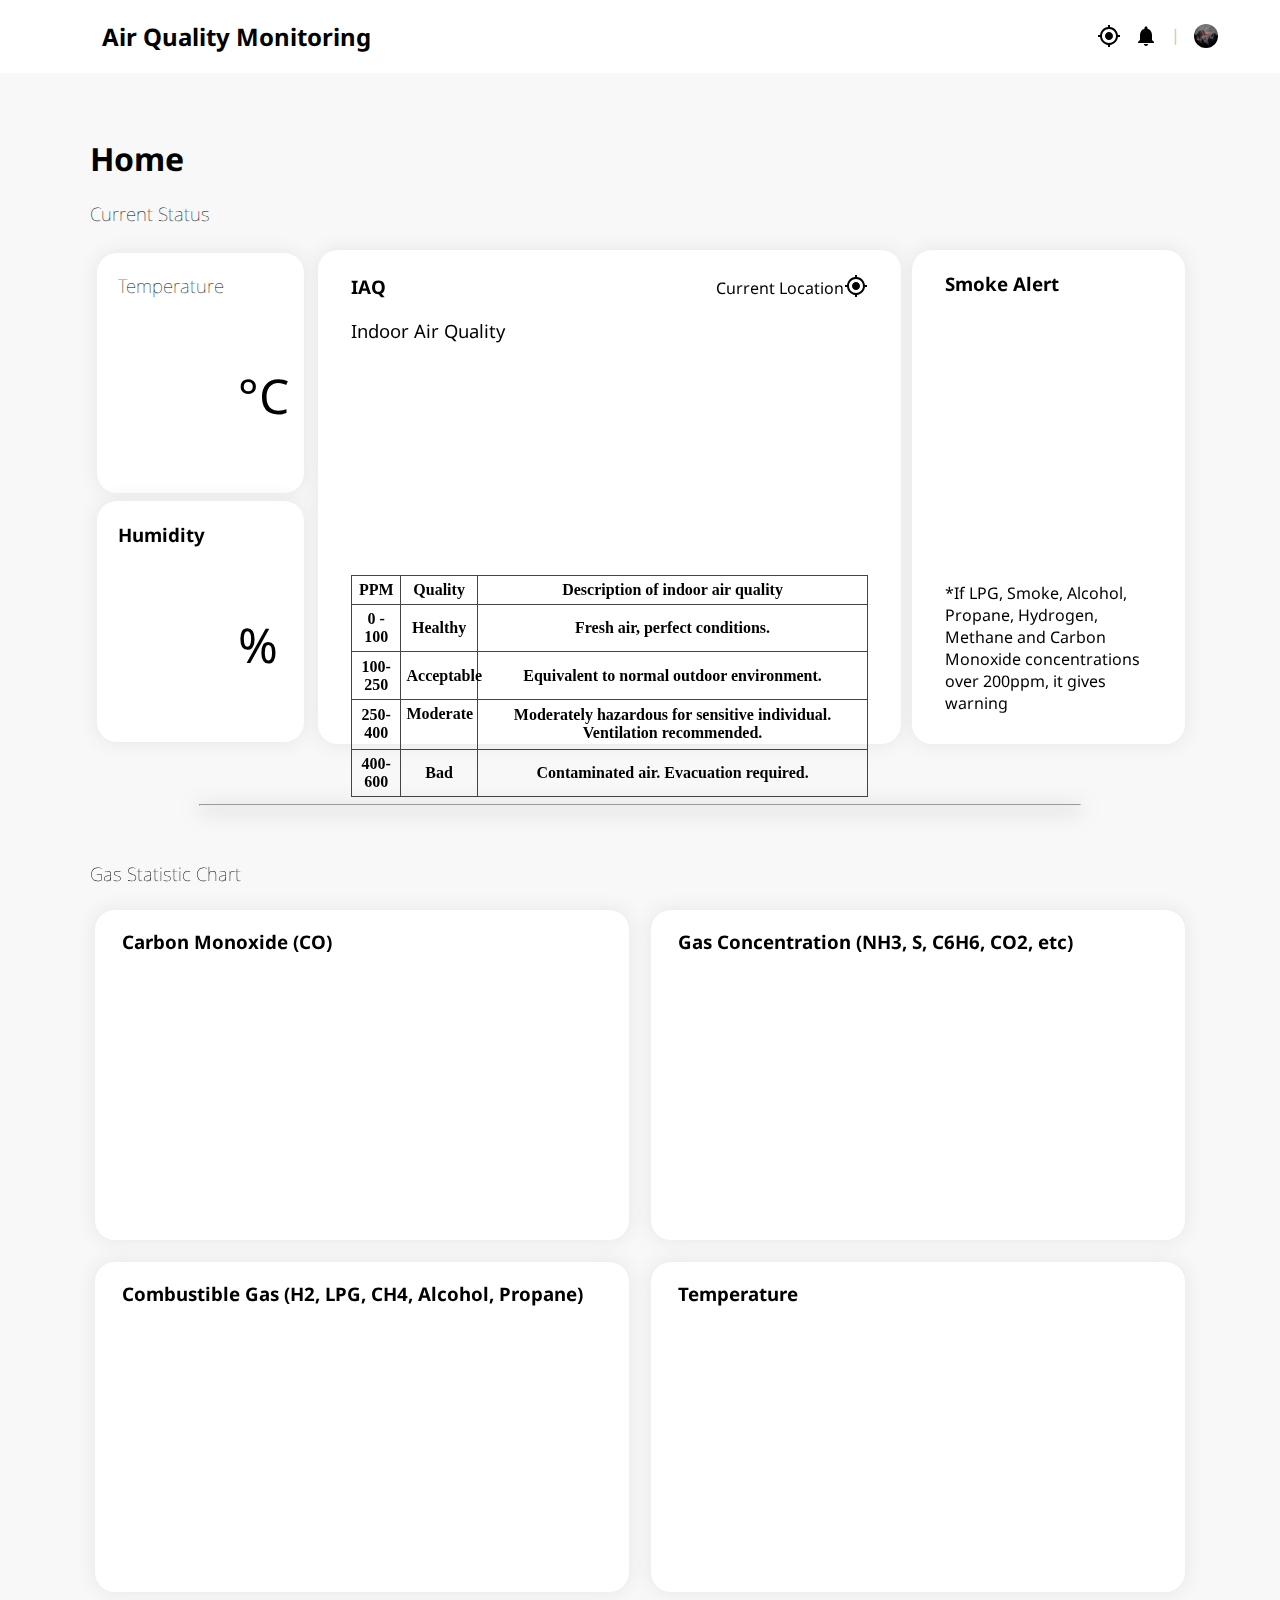
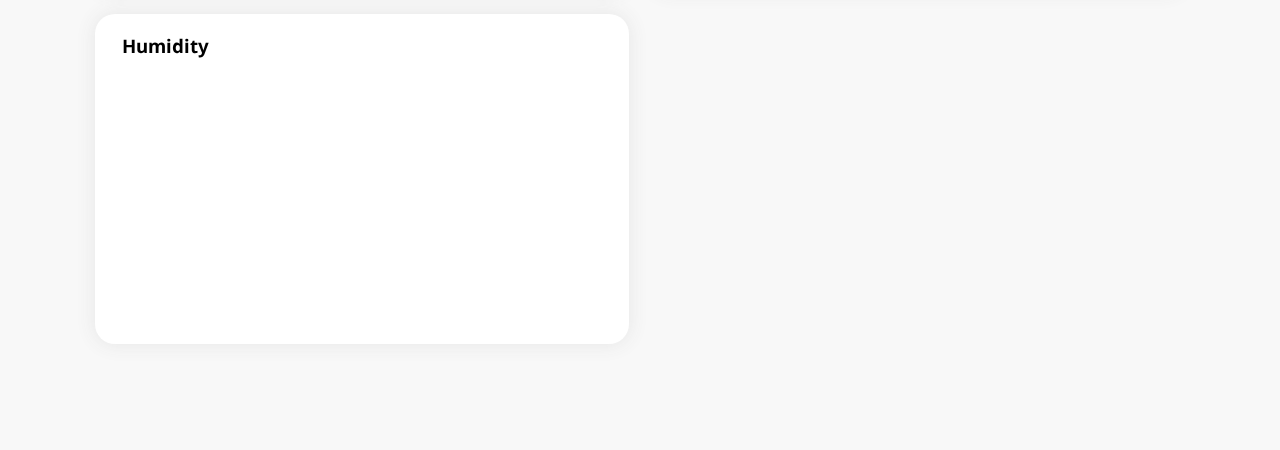
==== index.html @ 2b1e6136 "test" ====
<!DOCTYPE html>
<html lang="en">
  <head>
    <meta charset="UTF-8" />
    <meta http-equiv="X-UA-Compatible" content="IE=edge" />
    <meta name="viewport" content="width=device-width, initial-scale=1.0" />
    <title>Air Quality Monitoring</title>
    <link rel="stylesheet" type="text/css" href="CSS\main.css" />
  </head>
  <body>
    <!-- HEADER -->
    <div class="header">
      <div class="logo">
        <h2>Air Quality Monitoring</h2>
      </div>
      <div class="header-right">
        <ul>
          <li class="location">
            <svg
              xmlns="http://www.w3.org/2000/svg"
              height="24px"
              viewBox="0 0 24 24"
              width="24px"
              fill="#000000"
            >
              <path d="M0 0h24v24H0z" fill="none" />
              <path
                d="M12 8c-2.21 0-4 1.79-4 4s1.79 4 4 4 4-1.79 4-4-1.79-4-4-4zm8.94 3c-.46-4.17-3.77-7.48-7.94-7.94V1h-2v2.06C6.83 3.52 3.52 6.83 3.06 11H1v2h2.06c.46 4.17 3.77 7.48 7.94 7.94V23h2v-2.06c4.17-.46 7.48-3.77 7.94-7.94H23v-2h-2.06zM12 19c-3.87 0-7-3.13-7-7s3.13-7 7-7 7 3.13 7 7-3.13 7-7 7z"
              />
            </svg>
          </li>
          <li class="notification">
            <svg
              xmlns="http://www.w3.org/2000/svg"
              height="24px"
              viewBox="0 0 24 24"
              width="24px"
              fill="#000000"
            >
              <path
                d="M12 22c1.1 0 2-.9 2-2h-4c0 1.1.89 2 2 2zm6-6v-5c0-3.07-1.64-5.64-4.5-6.32V4c0-.83-.67-1.5-1.5-1.5s-1.5.67-1.5 1.5v.68C7.63 5.36 6 7.92 6 11v5l-2 2v1h16v-1l-2-2z"
              />
            </svg>
          </li>
          <li class="line">|</li>
          <li>
            <img
              class="profile"
              src="images/profile_image.jpg"
              alt="Profile"
              width="24px"
              height="24px"
            />
          </li>
        </ul>
      </div>
    </div>

    <!-- CONTENTS -->
    <div class="container">
      <h1>Home</h1>
      <h3>Current Status</h3>


      <!-- IAQ for mobile -->
      <div class="iqa_mobile">
        <div class = "iqa_title">
        <h3>IAQ</h3>
        <div class="current_lo">
          <h3 >Current Locationㅤ</h3> 
            <svg
            xmlns="http://www.w3.org/2000/svg"
            height="24px"
            viewBox="0 0 24 24"
            width="24px"
            fill="#000000"
          >
            <path d="M0 0h24v24H0z" fill="none" />
            <path
              d="M12 8c-2.21 0-4 1.79-4 4s1.79 4 4 4 4-1.79 4-4-1.79-4-4-4zm8.94 3c-.46-4.17-3.77-7.48-7.94-7.94V1h-2v2.06C6.83 3.52 3.52 6.83 3.06 11H1v2h2.06c.46 4.17 3.77 7.48 7.94 7.94V23h2v-2.06c4.17-.46 7.48-3.77 7.94-7.94H23v-2h-2.06zM12 19c-3.87 0-7-3.13-7-7s3.13-7 7-7 7 3.13 7 7-3.13 7-7 7z"
            />
          </svg></div>
        </div>
          <p>Indoor Air Quality</p>
        <iframe class="p"

          src="https://thingspeak.com/channels/1562319/widgets/403340"
        ></iframe>
        

        </p>
      </div>


      <!-- Temperature & Humidity -->
      <div class="flex-container">
        <div class="col">
          <div class="box_1">
            <h3>Temperature</h3>
            <div class="temp">
              <iframe
                width="70%"
                src="https://thingspeak.com/channels/1562319/widgets/402794"
              ></iframe>
              <p>°C</p>
            </div>
          </div>
          <div class="box_2">
            <h3>Humidity</h3>
            <div class="temp">
              <iframe
                width="70%"
                src="https://thingspeak.com/channels/1562319/widgets/404538"
              ></iframe>
              <p>%</p>
            </div>
          </div>
        </div>

        <!-- IAQ index -->
        <div class="box_3" style="flex-grow: 1">
          <div class="iaq_title">
          <h3>IAQ</h3>
          <div class="current_location">
          <p >Current Locationㅤ</p> 
            <svg
            xmlns="http://www.w3.org/2000/svg"
            height="24px"
            viewBox="0 0 24 24"
            width="24px"
            fill="#000000"
          >
            <path d="M0 0h24v24H0z" fill="none" />
            <path
              d="M12 8c-2.21 0-4 1.79-4 4s1.79 4 4 4 4-1.79 4-4-1.79-4-4-4zm8.94 3c-.46-4.17-3.77-7.48-7.94-7.94V1h-2v2.06C6.83 3.52 3.52 6.83 3.06 11H1v2h2.06c.46 4.17 3.77 7.48 7.94 7.94V23h2v-2.06c4.17-.46 7.48-3.77 7.94-7.94H23v-2h-2.06zM12 19c-3.87 0-7-3.13-7-7s3.13-7 7-7 7 3.13 7 7-3.13 7-7 7z"
            />
          </svg></div>
        </div>
          <p>Indoor Air Quality</p>
        

          <iframe
            width="100%"
            height="47%"
            src="https://thingspeak.com/channels/1562319/widgets/403340"
          ></iframe>
          <p class="iaq_p">
            <!-- <br>*0-400 ppm: Healthy. Fresh air, perfect conditions.
            <br> 400-600 ppm: Good. Equivalent to normal outdoor environment.
            <br> 600-1000 ppm: Moderate. Acceptable level. Ventilation recommended.
            <br>1000- ppm: Bad. Contaminated indoor air. Ventilation required. -->
            
            <table>
              <tr>
                <th>PPM</th>
                <th>Quality</th>
                <th>Description of indoor air quality</th>
              </tr>
              <tr>
                <td>0 - 100 </td>
                <td>Healthy</td>
                <td>Fresh air, perfect conditions.</td>
              </tr>
              <tr>
                <td>100-250 </td>
                <td>Acceptable</td>
                <td>Equivalent to normal outdoor environment.</td>
              </tr>
              <tr>
                <td>250-400 </td>
                <td>Moderateㅤ</td>
                <td>Moderately hazardous for sensitive individual. Ventilation recommended.</td>
              </tr>
              <tr>
                <td>400-600 </td>
                <td>Bad</td>
                <td>Contaminated air. Evacuation required.</td>
              </tr>
            </table>
          
          </p>
        </div>


        <!-- Smoke alert -->
        <div class="box_4">
          <h3>Smoke Alert</h3>

          <iframe 
            width="100%"
            height="50%"
            src="https://thingspeak.com/channels/1562319/widgets/403341"
          ></iframe>
          <p>
            *If LPG, Smoke, Alcohol, Propane, Hydrogen, Methane and Carbon
            Monoxide concentrations over 200ppm, it gives warning
          </p>
        </div>
      </div>
      <hr />


      <!-- Chart section -->
      <h3>Gas Statistic Chart</h3>
      <div class="flex_container">

        <div class="box">
          <h3>Carbon Monoxide (CO)</h3>
          <p><iframe id="chart"
            style="margin: 0px"
            width="100%"
            height="70%"
            src="https://thingspeak.com/channels/1562319/charts/5?bgcolor=%23ffffff&color=%23d62020&dynamic=true&results=60&type=line&update=15"
          ></iframe></p>
        </div>

        <div class="box">
          <h3>Gas Concentration (NH3, S, C6H6, CO2, etc)</h3>
          
          <p><iframe
            width="100%"
            height="70%"
            src="https://thingspeak.com/channels/1562319/charts/3?bgcolor=%23ffffff&color=%23d62020&dynamic=true&results=60&type=line&update=15"
            frameborder="0"
          ></iframe></p>
        </div>

        <div class="box">
          <h3>Combustible Gas (H2, LPG, CH4, Alcohol, Propane)</h3>
        <p><iframe 
          width="100%"
          height="70%"
          src="https://thingspeak.com/channels/1562319/charts/4?bgcolor=%23ffffff&color=%23d62020&dynamic=true&results=60&type=line&yaxis=ppm">
        <p></iframe>
      </div>

      <div class="box">
        <h3>Temperature</h3>
        <p><iframe 
        width="100%"
        height="70%"
        src="https://thingspeak.com/channels/1562319/charts/1?bgcolor=%23ffffff&color=%23d62020&dynamic=true&results=60&title=Temperature&type=line"></iframe>
      </p></div>

      <div class="box">
      <h3>Humidity</h3>
      <p><iframe 
      width="100%"
      height="70%"
      src="https://thingspeak.com/channels/1562319/charts/6?bgcolor=%23ffffff&color=%23d62020&dynamic=true&results=30&type=line"></iframe>
    </div></p>
      <br />
    </div>
  </body>
</html>
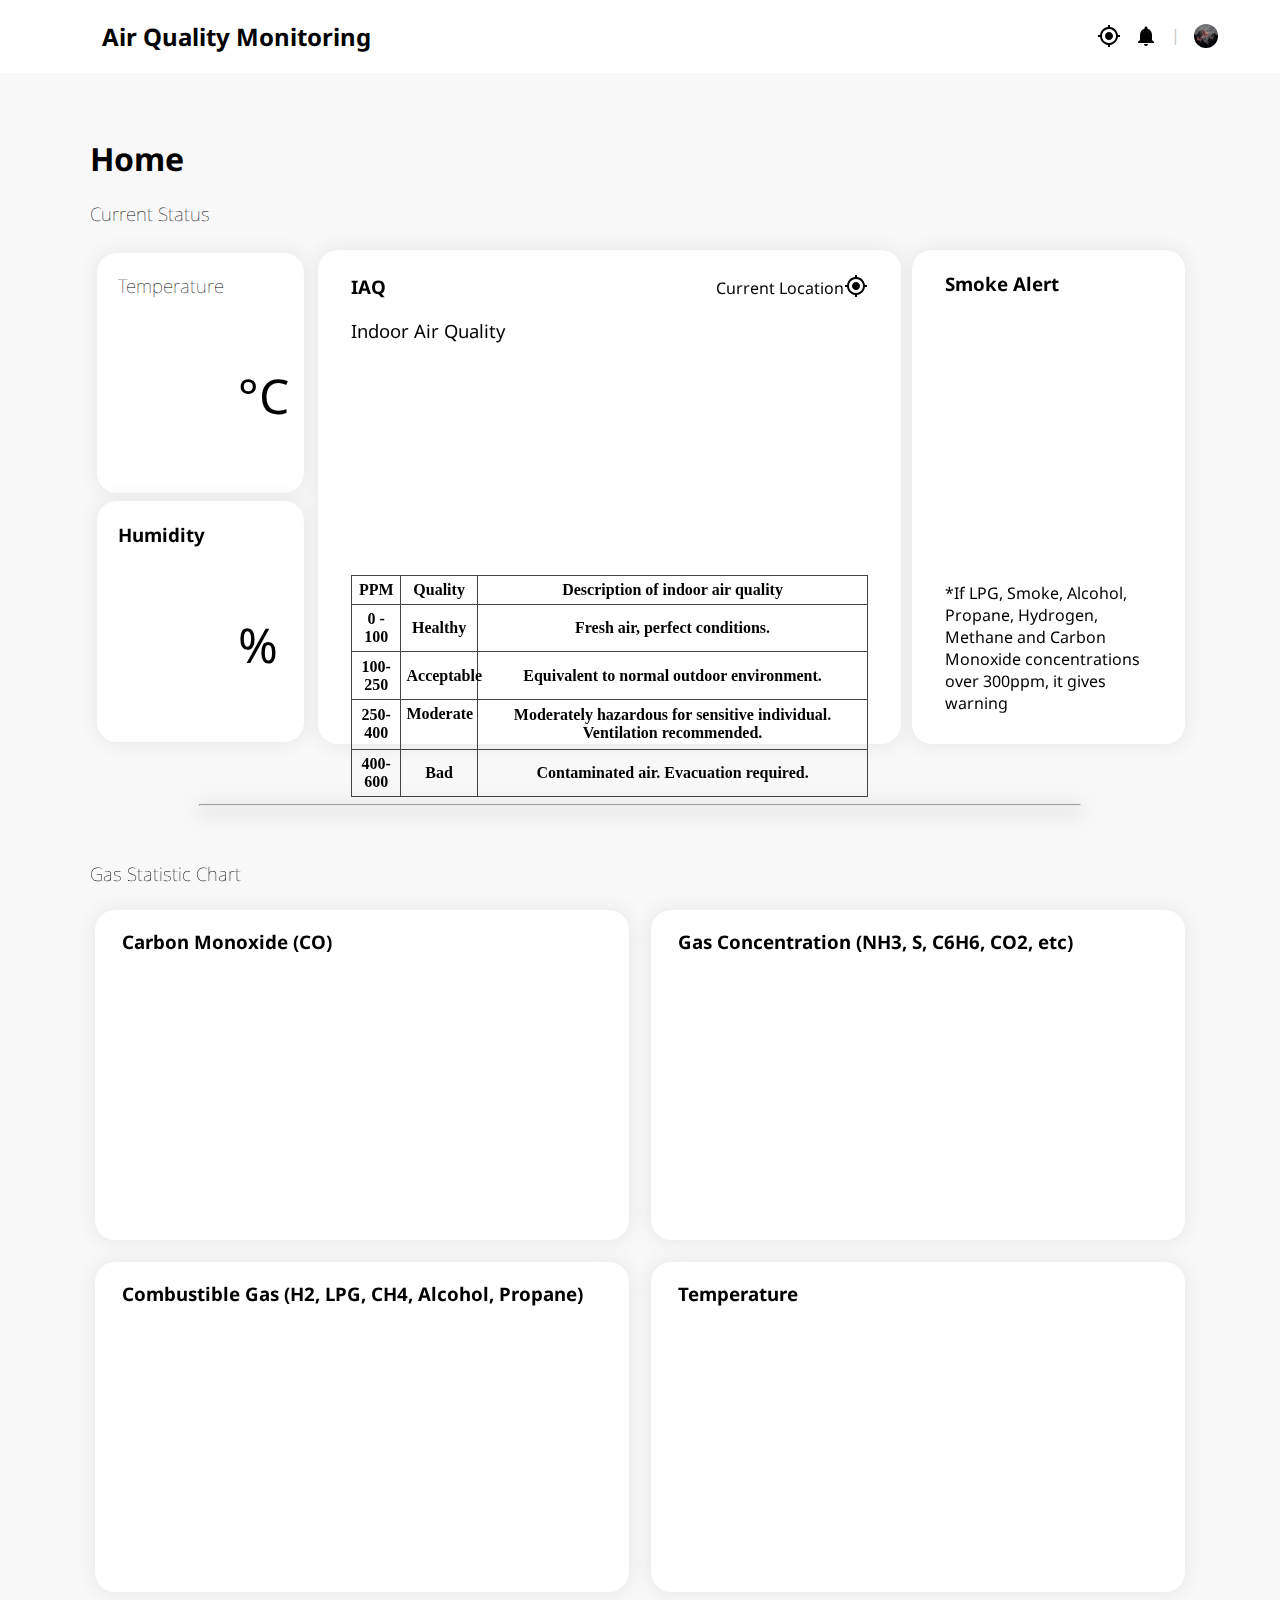
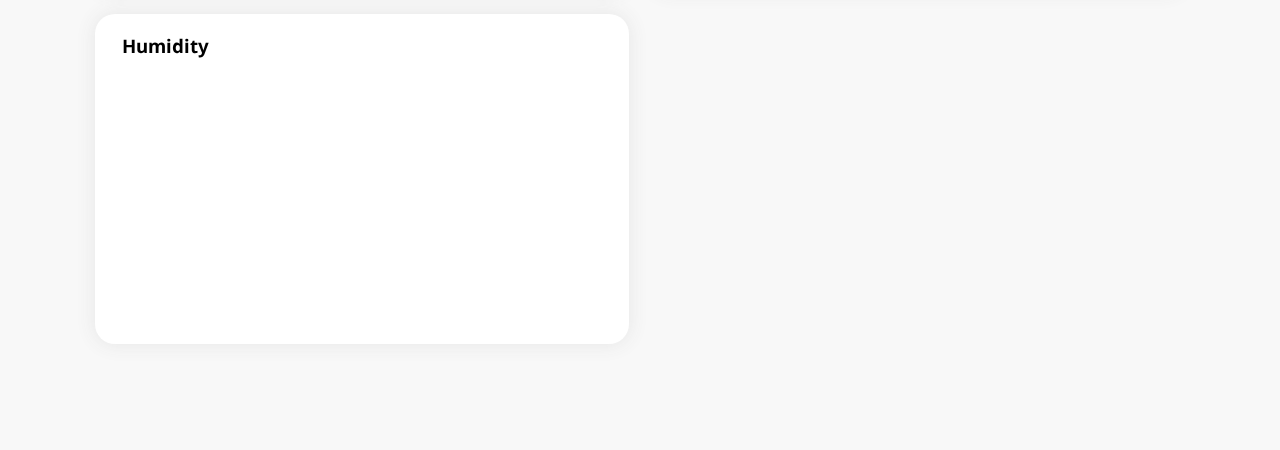
==== commit 038acc90: "fix beeper value to 300 and website info" ====
--- a/index.html
+++ b/index.html
@@ -193,7 +193,7 @@
           ></iframe>
           <p>
             *If LPG, Smoke, Alcohol, Propane, Hydrogen, Methane and Carbon
-            Monoxide concentrations over 200ppm, it gives warning
+            Monoxide concentrations over 300ppm, it gives warning
           </p>
         </div>
       </div>
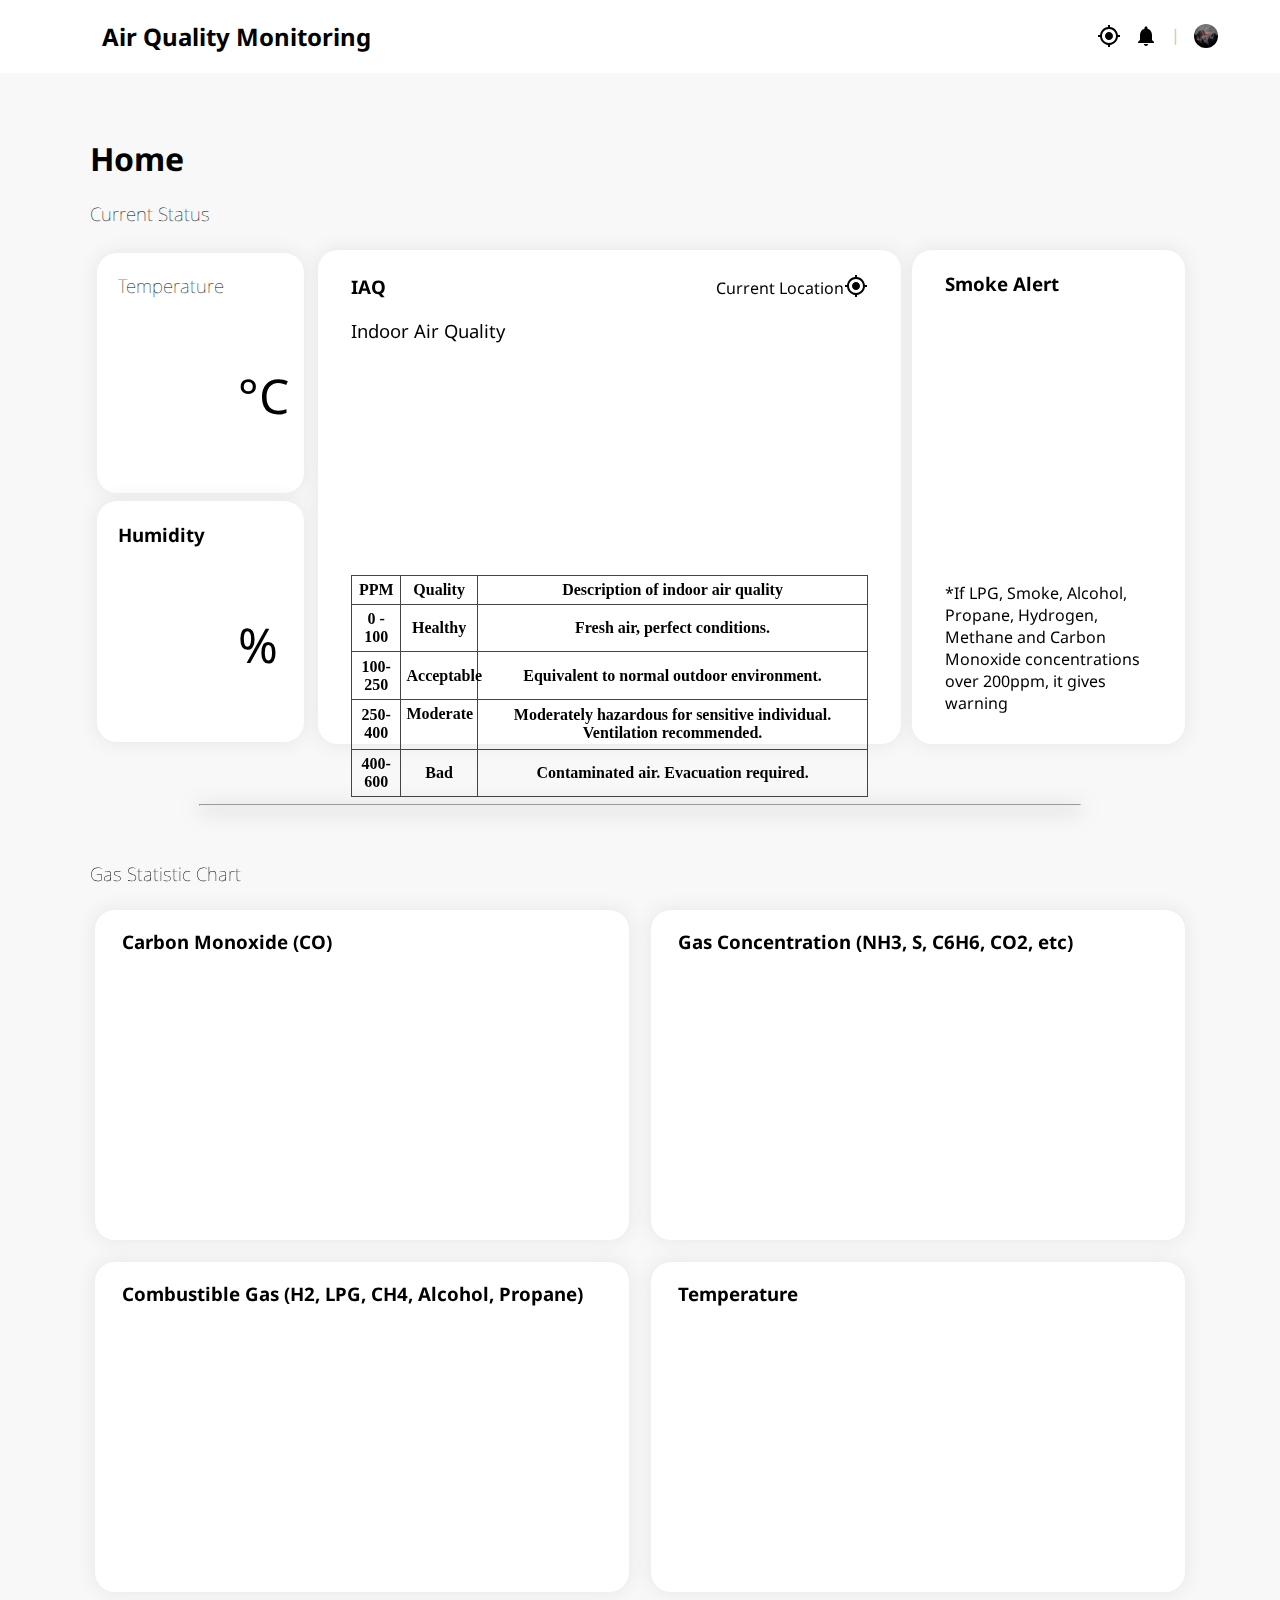
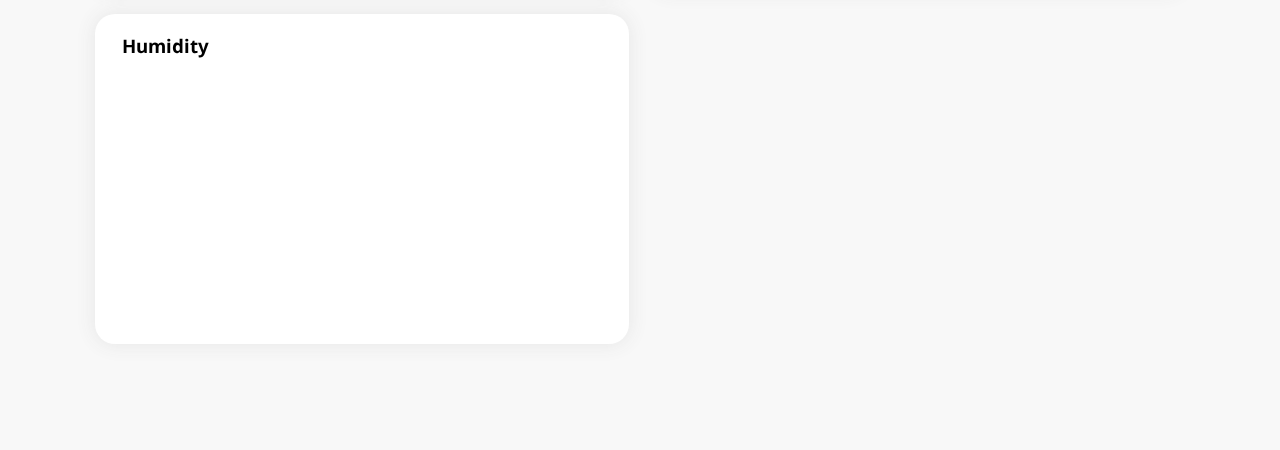
==== commit bfc97b37: "revert previous changes" ====
--- a/index.html
+++ b/index.html
@@ -193,7 +193,7 @@
           ></iframe>
           <p>
             *If LPG, Smoke, Alcohol, Propane, Hydrogen, Methane and Carbon
-            Monoxide concentrations over 300ppm, it gives warning
+            Monoxide concentrations over 200ppm, it gives warning
           </p>
         </div>
       </div>
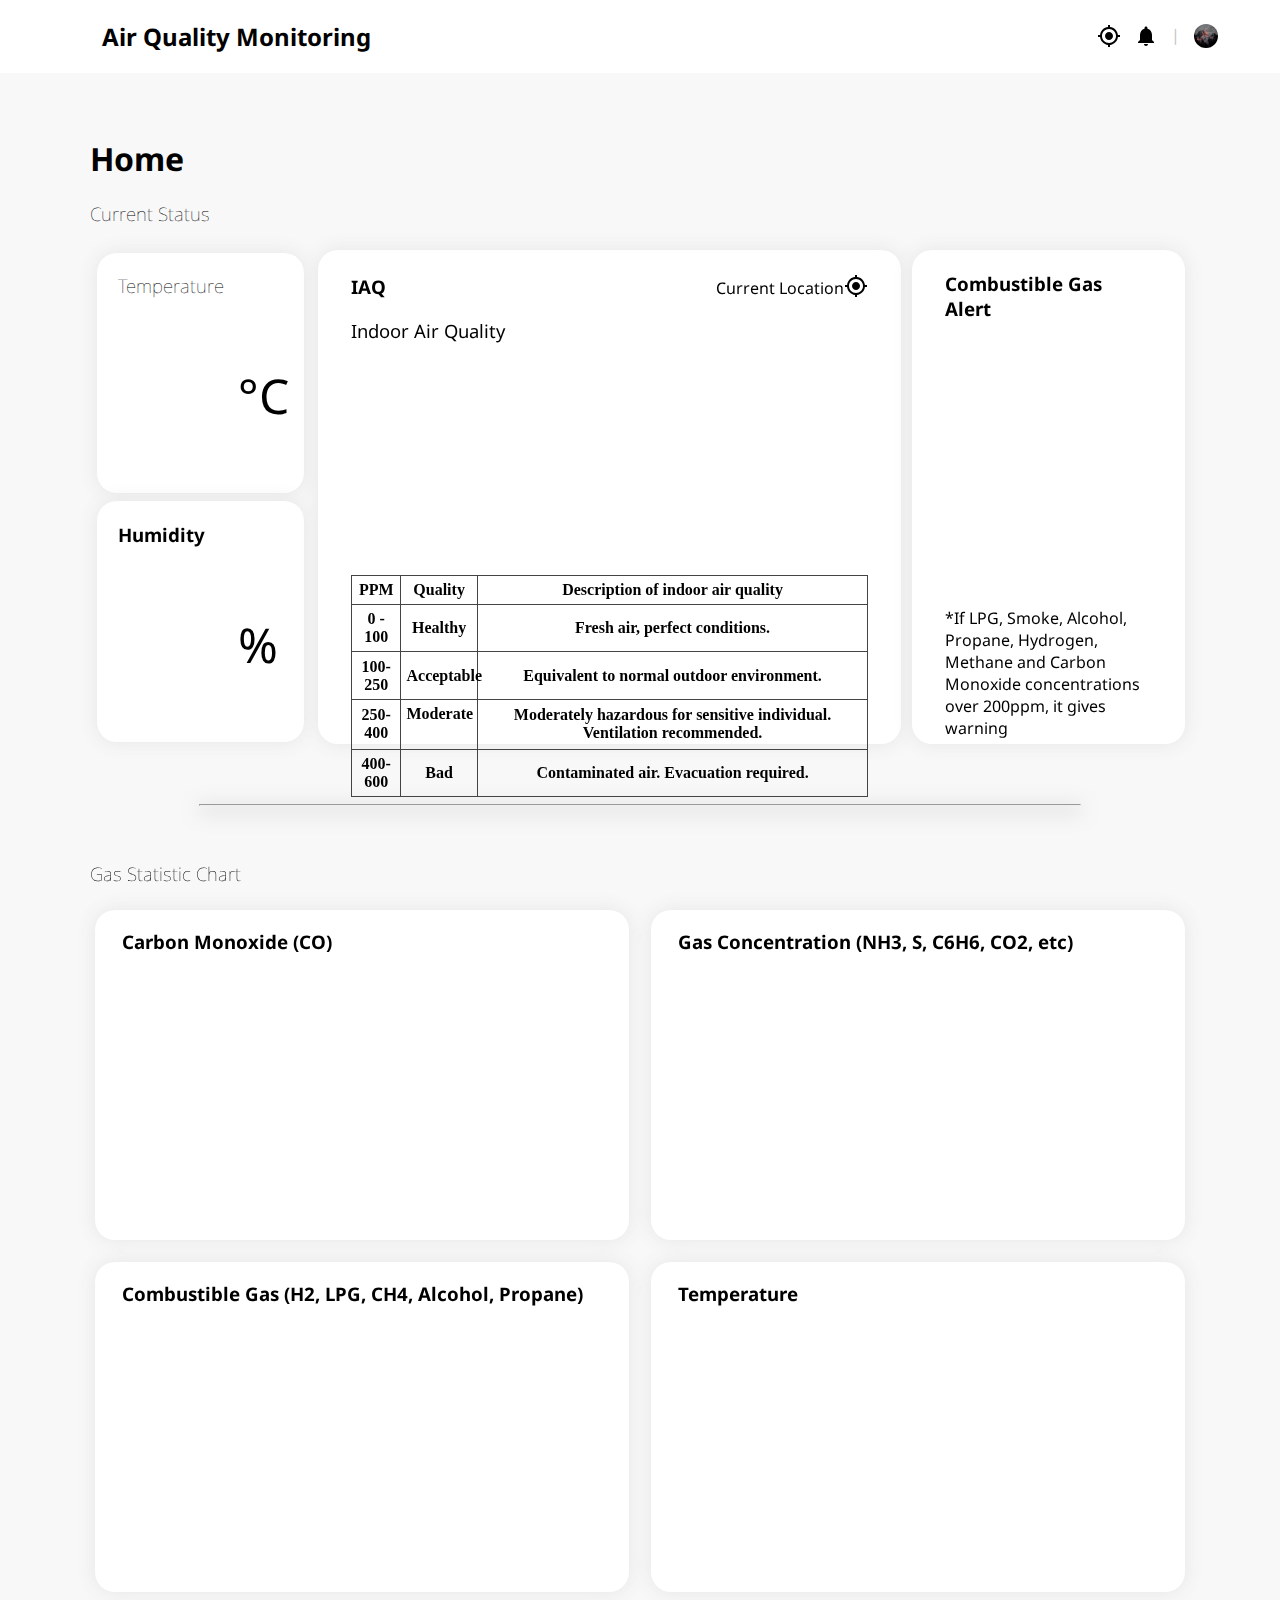
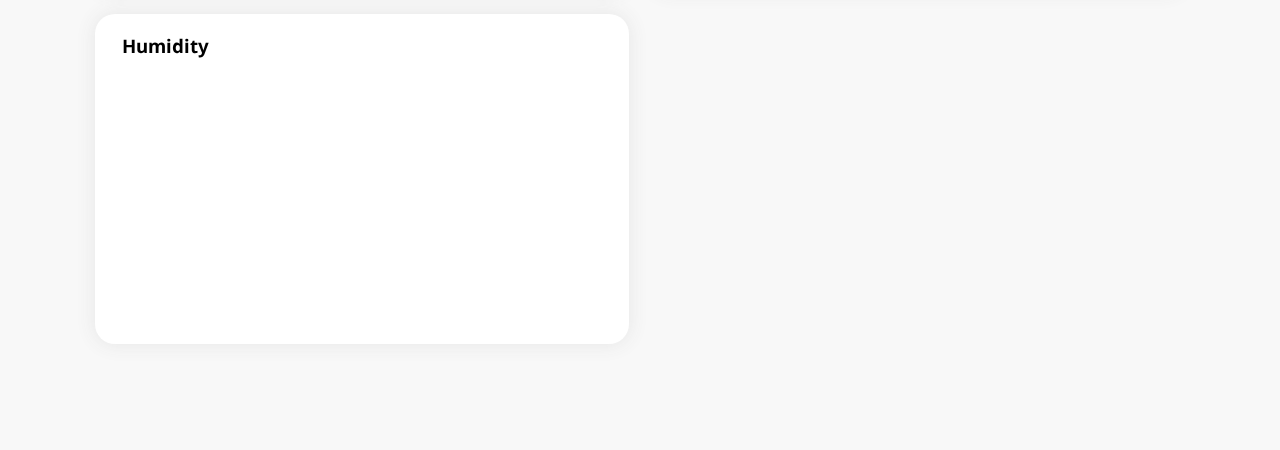
==== commit c2fbd018: "fix smoke to combustible gas" ====
--- a/index.html
+++ b/index.html
@@ -184,7 +184,7 @@
 
         <!-- Smoke alert -->
         <div class="box_4">
-          <h3>Smoke Alert</h3>
+          <h3>Combustible Gas Alert</h3>
 
           <iframe 
             width="100%"
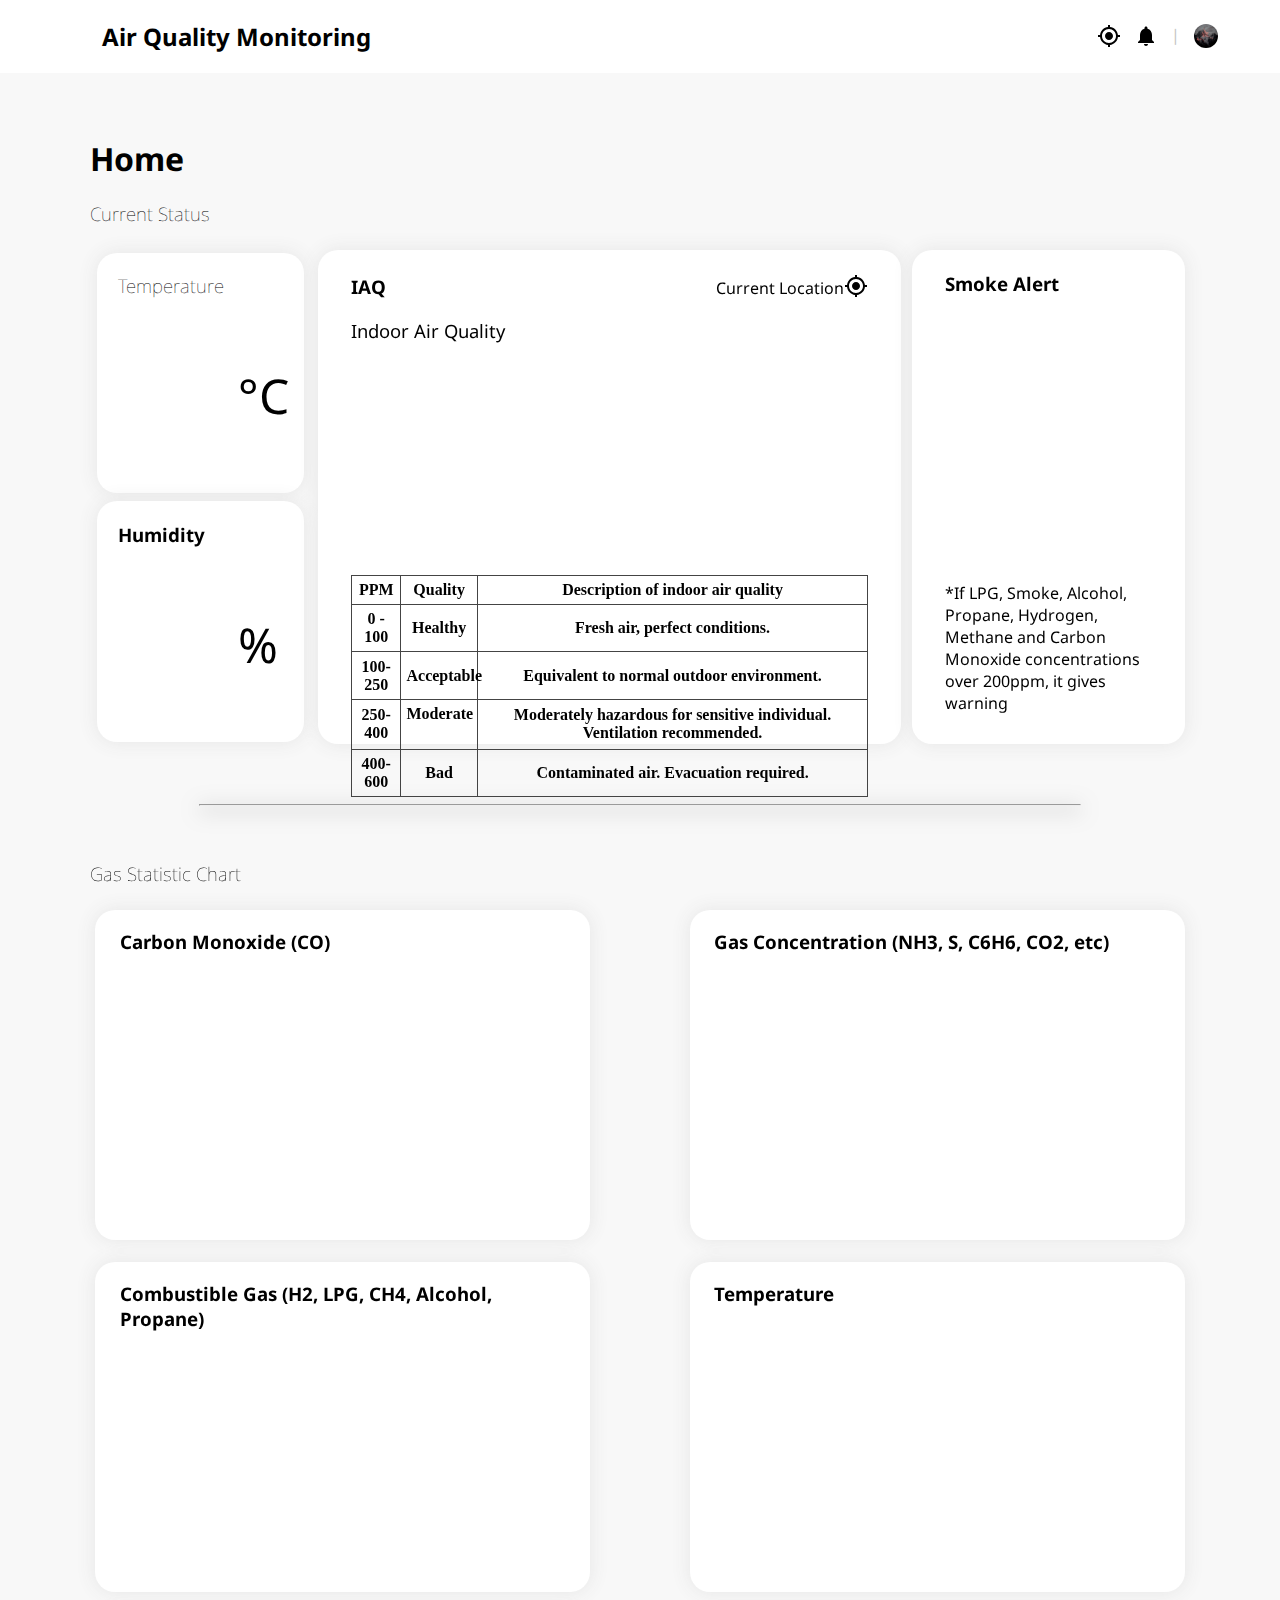
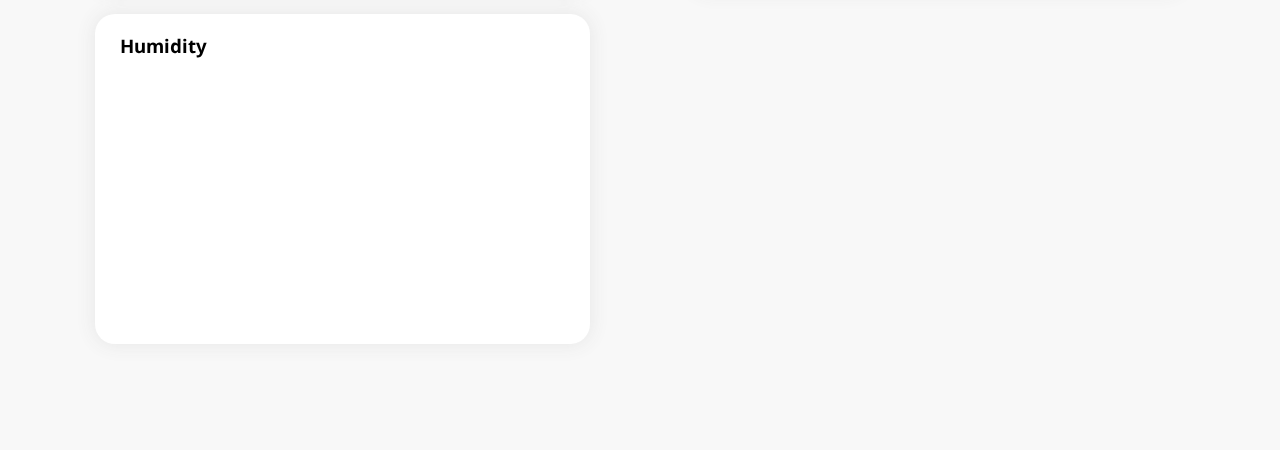
==== commit cf372050: "chart position" ====
--- a/index.html
+++ b/index.html
@@ -82,10 +82,7 @@
           </svg></div>
         </div>
           <p>Indoor Air Quality</p>
-        <iframe class="p"
-
-          src="https://thingspeak.com/channels/1562319/widgets/403340"
-        ></iframe>
+        <iframe class="p" src="https://thingspeak.com/channels/1562319/widgets/403340"></iframe>
         
 
         </p>
@@ -184,7 +181,7 @@
 
         <!-- Smoke alert -->
         <div class="box_4">
-          <h3>Combustible Gas Alert</h3>
+          <h3>Smoke Alert</h3>
 
           <iframe 
             width="100%"
@@ -206,7 +203,7 @@
 
         <div class="box">
           <h3>Carbon Monoxide (CO)</h3>
-          <p><iframe id="chart"
+          <p><iframe  class="responsive-iframe" id="chart"
             style="margin: 0px"
             width="100%"
             height="70%"
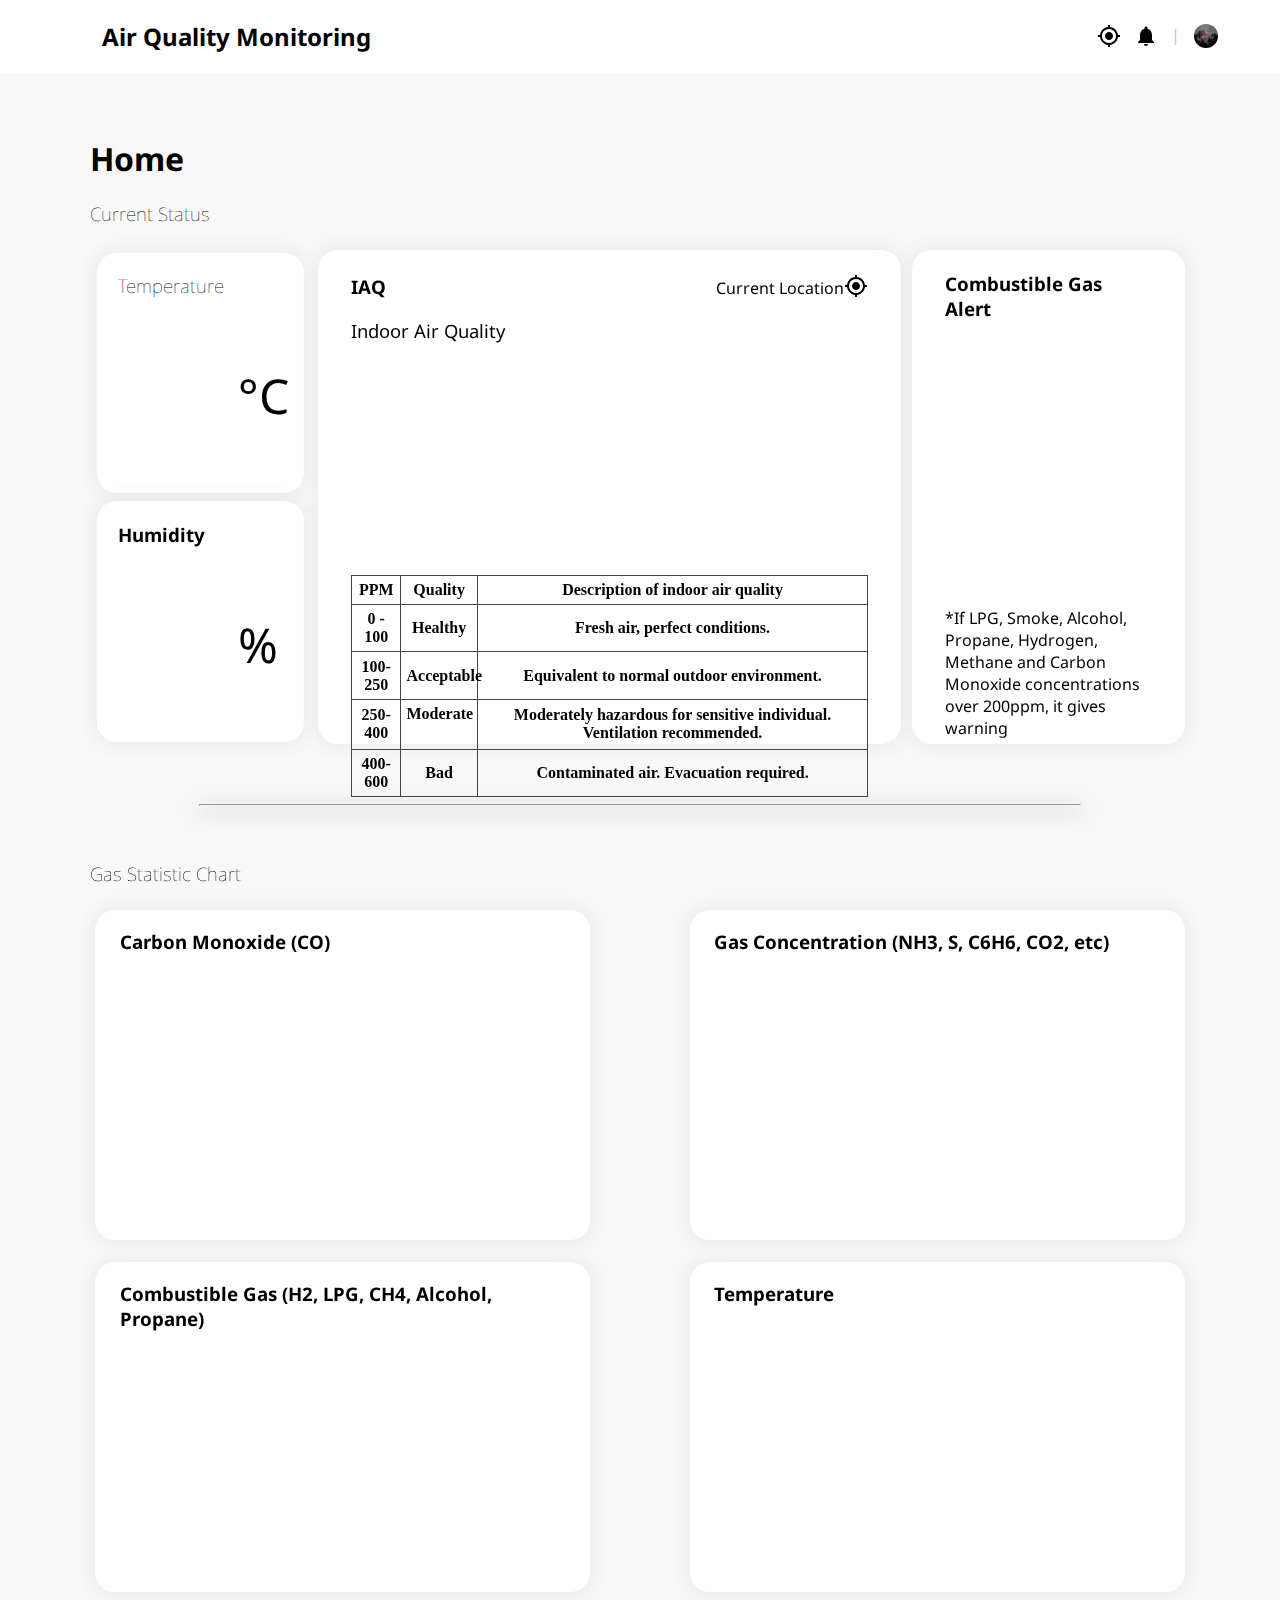
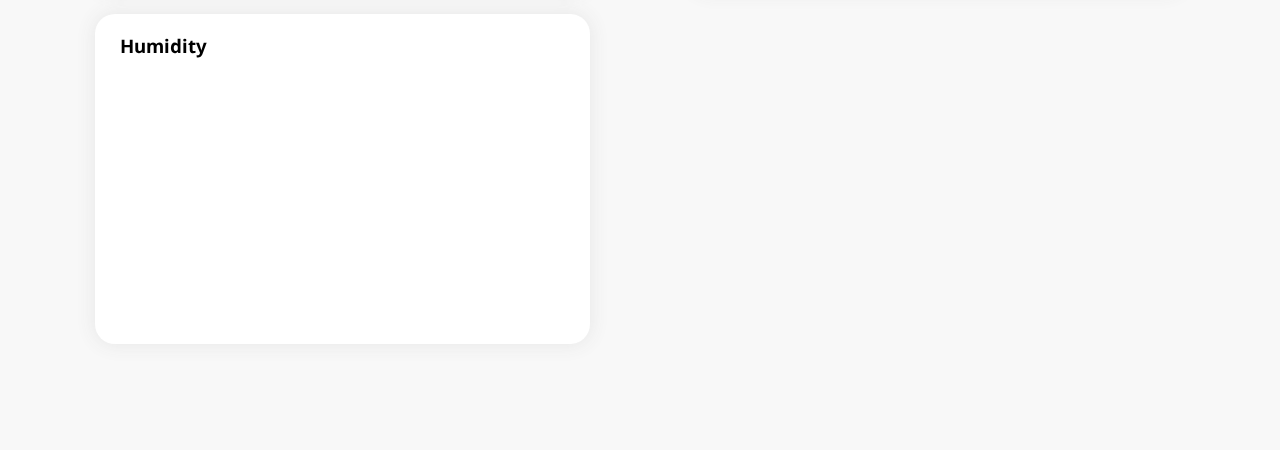
==== commit 4901ade9: "Merge pull request #7 from tae090/Ramcharan" ====
--- a/index.html
+++ b/index.html
@@ -181,7 +181,7 @@
 
         <!-- Smoke alert -->
         <div class="box_4">
-          <h3>Smoke Alert</h3>
+          <h3>Combustible Gas Alert</h3>
 
           <iframe 
             width="100%"
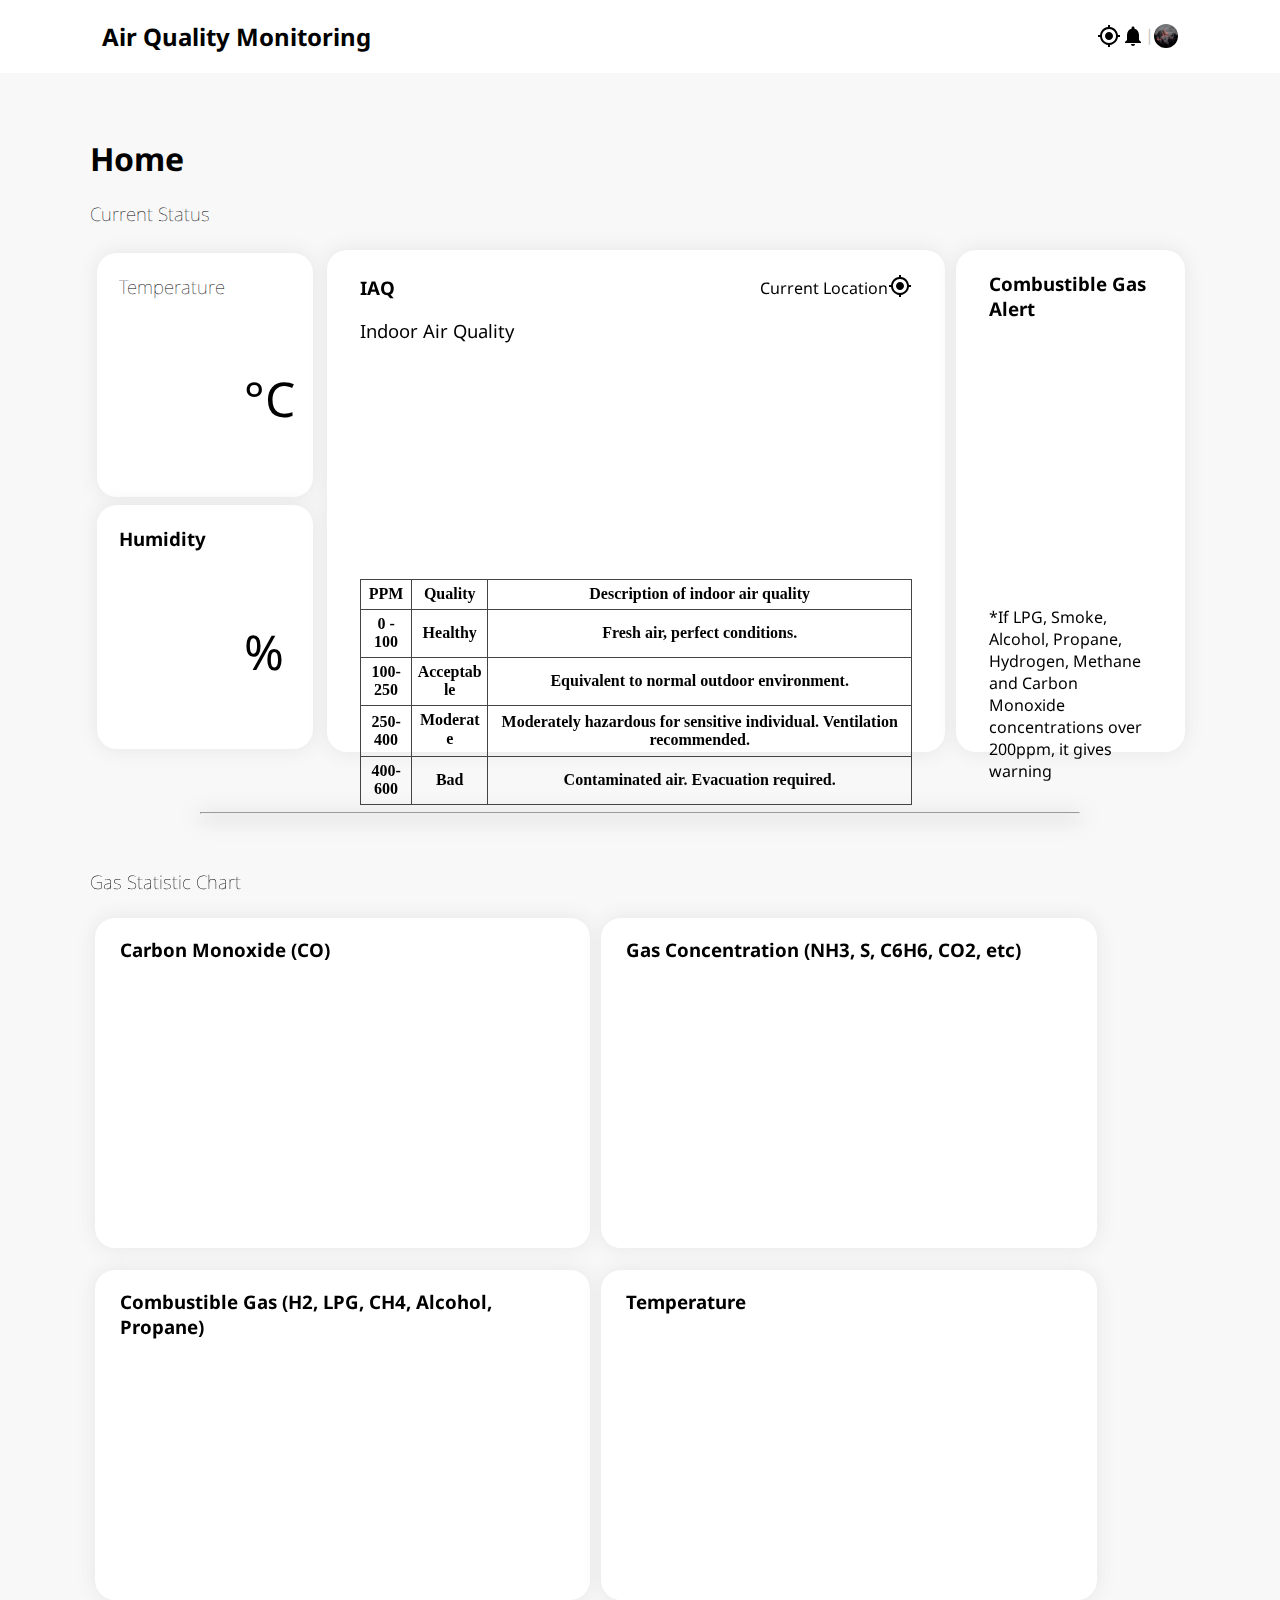
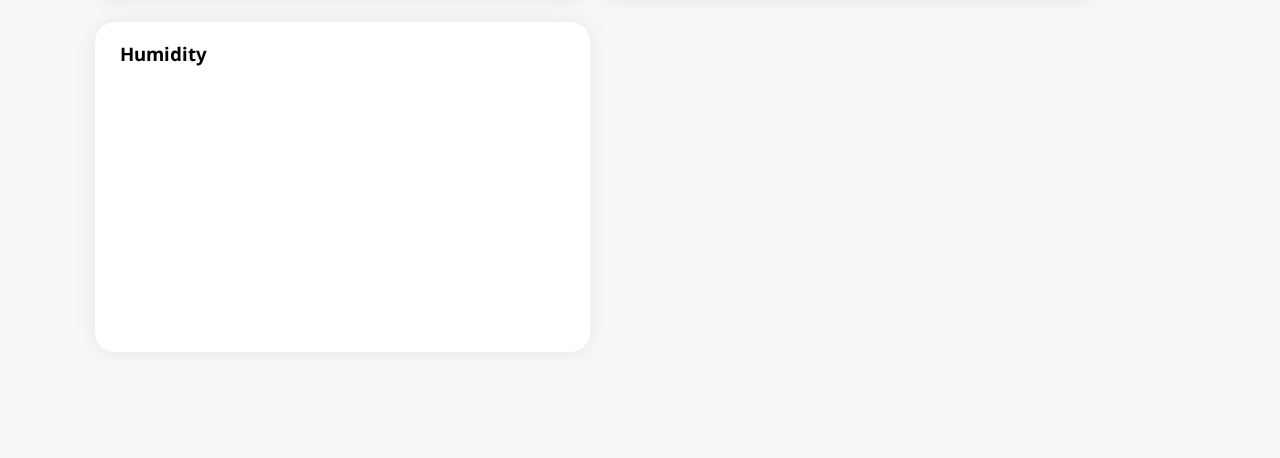
==== commit 750c7448: "replace iframe of MQ7 and Humidity and change main" ====
--- a/index.html
+++ b/index.html
@@ -107,7 +107,7 @@
             <div class="temp">
               <iframe
                 width="70%"
-                src="https://thingspeak.com/channels/1562319/widgets/404538"
+                src="https://thingspeak.com/channels/1630063/widgets/407172"
               ></iframe>
               <p>%</p>
             </div>
@@ -207,7 +207,7 @@
             style="margin: 0px"
             width="100%"
             height="70%"
-            src="https://thingspeak.com/channels/1562319/charts/5?bgcolor=%23ffffff&color=%23d62020&dynamic=true&results=60&type=line&update=15"
+            src="https://thingspeak.com/channels/1630063/charts/7?bgcolor=%23ffffff&color=%23d62020&dynamic=true&results=30&title=MQ7+%28CO%29&type=line&xaxis=Time&yaxis=PPM"
           ></iframe></p>
         </div>
 
@@ -244,7 +244,7 @@
       <p><iframe 
       width="100%"
       height="70%"
-      src="https://thingspeak.com/channels/1562319/charts/6?bgcolor=%23ffffff&color=%23d62020&dynamic=true&results=30&type=line"></iframe>
+      src="https://thingspeak.com/channels/1630063/charts/8?bgcolor=%23ffffff&color=%23d62020&dynamic=true&results=30&title=Humidity&type=line&xaxis=Time&yaxis=%25"></iframe>
     </div></p>
       <br />
     </div>
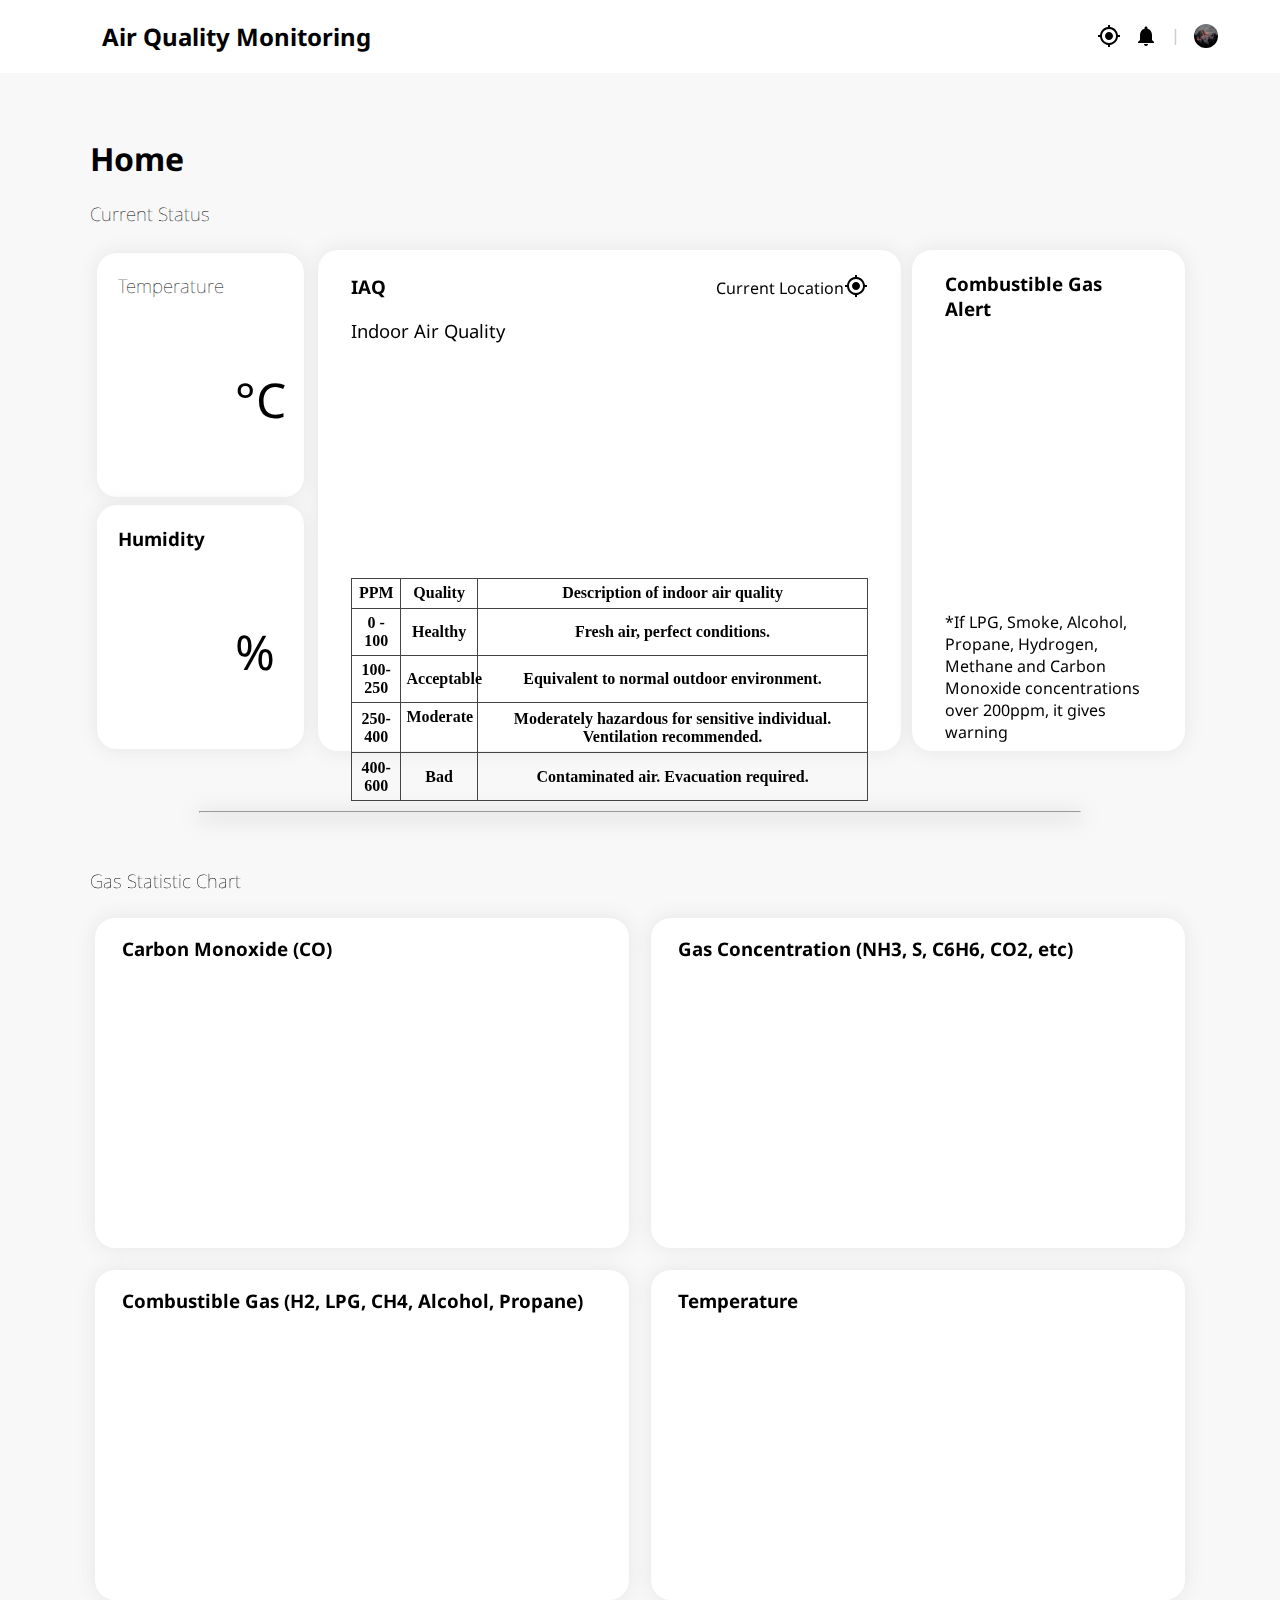
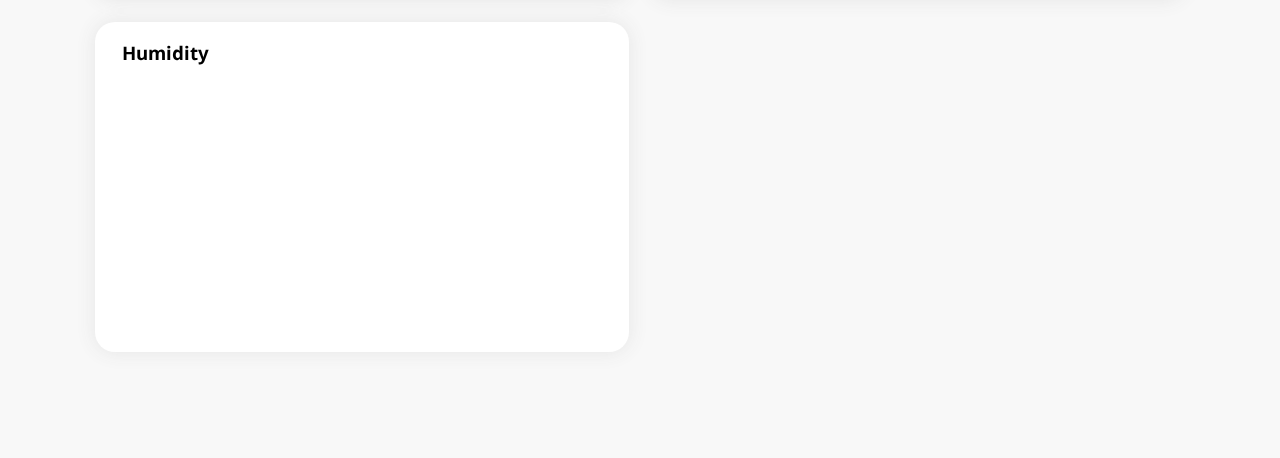
==== commit a9dcfa0c: "insert table and adjustment for tablet and mobile" ====
--- a/index.html
+++ b/index.html
@@ -84,7 +84,33 @@
           <p>Indoor Air Quality</p>
         <iframe class="p" src="https://thingspeak.com/channels/1562319/widgets/403340"></iframe>
         
-
+        <table>
+          <tr>
+            <th>PPM</th>
+            <th>Quality</th>
+            <th>Description of indoor air quality</th>
+          </tr>
+          <tr>
+            <td>0 - 100 </td>
+            <td>Healthy</td>
+            <td>Fresh air, perfect conditions.</td>
+          </tr>
+          <tr>
+            <td>100-250 </td>
+            <td>Acceptable</td>
+            <td>Equivalent to normal outdoor environment.</td>
+          </tr>
+          <tr>
+            <td>250-400 </td>
+            <td>Moderateㅤ</td>
+            <td>Moderately hazardous for sensitive individual. Ventilation recommended.</td>
+          </tr>
+          <tr>
+            <td>400-600 </td>
+            <td>Bad</td>
+            <td>Contaminated air. Evacuation required.</td>
+          </tr>
+        </table>
         </p>
       </div>
 
